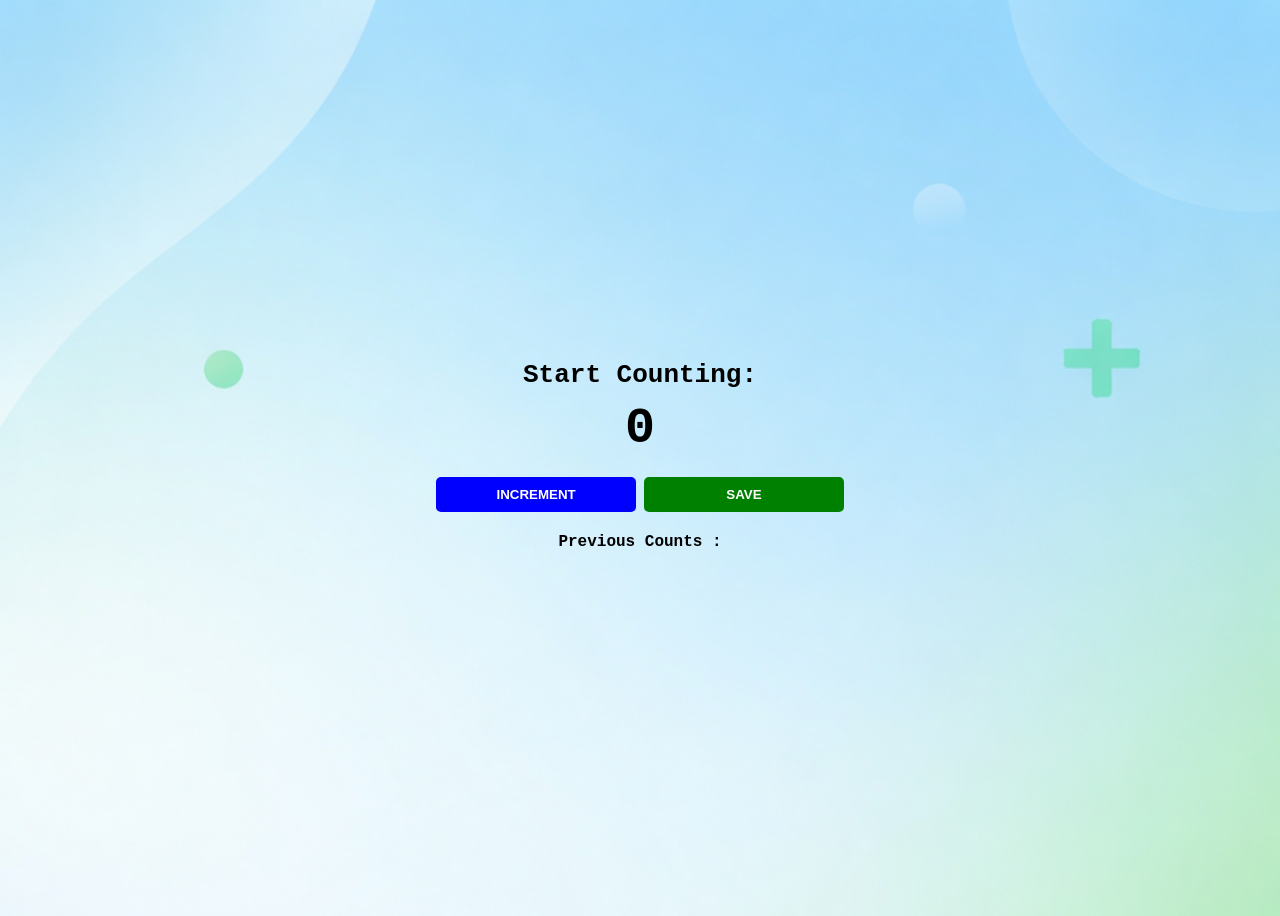
==== index.html @ 8b776897 "first commit of the counter app" ====
<!DOCTYPE html>
<html lang="en">
  <head>
    <meta charset="UTF-8" />
    <meta name="viewport" content="width=device-width, initial-scale=1.0" />
    <title>counterApp</title>
    <link rel="stylesheet" href="style.css" />
  </head>
  <body>
    <div class="counterApp">
      <div>
        <h1>Start Counting:</h1>
        <h2 id="count-el">0</h2>
        <button id="increment-btn" onclick="increment()">INCREMENT</button>
        <button id="save-btn" onclick="save()">SAVE</button>
        <p id="save-el">Previous Counts :</p>
      </div>
    </div>
    <script src="index.js"></script>
  </body>
</html>
---- style.css ----
body {
  background-image: url("image.png");
  background-size: cover;
  font-family: monospace;
  font-weight: bold;
  text-align: center;
}

h1 {
  margin-top: 10px;
  margin-bottom: 10px;
}

h2 {
  font-size: 50px;
  margin-top: 0;
  margin-bottom: 20px;
}

button {
  border: none;
  padding-top: 10px;
  padding-bottom: 10px;
  color: white;
  font-weight: bold;
  width: 200px;
  margin-bottom: 5px;
  border-radius: 5px;
}

#increment-btn {
  background: blue;
}

#save-btn {
  background: green;
}

p {
  font-size: large;
}
div {
  max-width: 100%;
}

.counterApp {
  display: flex;
  height: 100vh;
  justify-content: center;
  align-items: center;
}
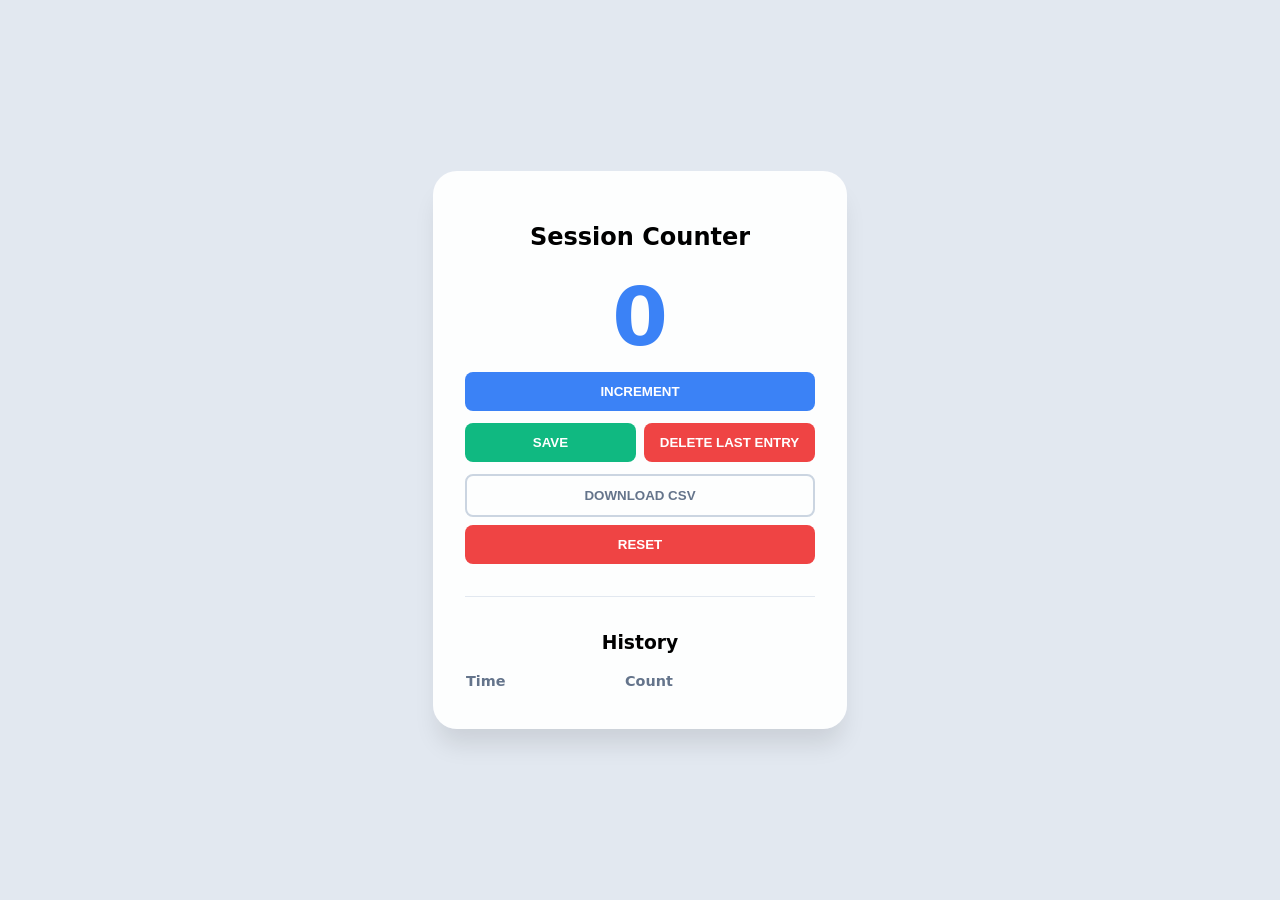
==== commit b3ac7bf3: "feat: refactor counter into logger with storage and csv export" ====
--- a/index.html
+++ b/index.html
@@ -1,21 +1,45 @@
-<!DOCTYPE html>
+<!doctype html>
 <html lang="en">
   <head>
     <meta charset="UTF-8" />
     <meta name="viewport" content="width=device-width, initial-scale=1.0" />
-    <title>counterApp</title>
+    <title>Counter Logger Pro</title>
     <link rel="stylesheet" href="style.css" />
   </head>
   <body>
-    <div class="counterApp">
-      <div>
-        <h1>Start Counting:</h1>
+    <main class="counter-container">
+      <section class="card">
+        <h1>Session Counter</h1>
         <h2 id="count-el">0</h2>
-        <button id="increment-btn" onclick="increment()">INCREMENT</button>
-        <button id="save-btn" onclick="save()">SAVE</button>
-        <p id="save-el">Previous Counts :</p>
-      </div>
-    </div>
+
+        <div class="button-group">
+          <button id="increment-btn" class="btn-primary">INCREMENT</button>
+          <div class="row">
+            <button id="save-btn" class="btn-success">SAVE</button>
+            <button id="delete-btn" class="btn-danger">
+              DELETE LAST ENTRY
+            </button>
+          </div>
+          <button id="download-btn" class="btn-outline">DOWNLOAD CSV</button>
+        </div>
+        <div><button id="reset-btn">RESET</button></div>
+
+        <div class="history-section">
+          <h3>History</h3>
+          <div class="table-wrapper">
+            <table>
+              <thead>
+                <tr>
+                  <th>Time</th>
+                  <th>Count</th>
+                </tr>
+              </thead>
+              <tbody id="table-body"></tbody>
+            </table>
+          </div>
+        </div>
+      </section>
+    </main>
     <script src="index.js"></script>
   </body>
 </html>
--- a/style.css
+++ b/style.css
@@ -1,51 +1,116 @@
+:root {
+  --primary: #3b82f6;
+  --success: #10b981;
+  --danger: #ef4444;
+  --bg: #f8fafc;
+}
+
 body {
-  background-image: url("image.png");
-  background-size: cover;
-  font-family: monospace;
-  font-weight: bold;
+  background: #e2e8f0 url("image.png") no-repeat center center/cover;
+  font-family:
+    system-ui,
+    -apple-system,
+    sans-serif;
+  display: flex;
+  justify-content: center;
+  align-items: center;
+  min-height: 100vh;
+  margin: 0;
+}
+
+.card {
+  background: rgba(255, 255, 255, 0.95);
+  padding: 2rem;
+  border-radius: 1.5rem;
+  box-shadow: 0 20px 25px -5px rgba(0, 0, 0, 0.1);
+  width: 350px;
   text-align: center;
 }
 
-h1 {
-  margin-top: 10px;
-  margin-bottom: 10px;
+h2 {
+  font-size: 5rem;
+  margin: 0.5rem 0;
+  color: var(--primary);
 }
 
-h2 {
-  font-size: 50px;
-  margin-top: 0;
-  margin-bottom: 20px;
+.button-group {
+  display: flex;
+  flex-direction: column;
+  gap: 0.75rem;
+}
+.row {
+  display: flex;
+  gap: 0.5rem;
+}
+.row button {
+  flex: 1;
 }
 
 button {
   border: none;
-  padding-top: 10px;
-  padding-bottom: 10px;
-  color: white;
+  padding: 12px;
+  border-radius: 8px;
   font-weight: bold;
-  width: 200px;
-  margin-bottom: 5px;
-  border-radius: 5px;
+  cursor: pointer;
+  transition: all 0.2s;
 }
 
-#increment-btn {
-  background: blue;
+.btn-primary {
+  background: var(--primary);
+  color: white;
+}
+.btn-success {
+  background: var(--success);
+  color: white;
+}
+.btn-danger {
+  background: var(--danger);
+  color: white;
+}
+.btn-outline {
+  background: transparent;
+  border: 2px solid #cbd5e1;
+  color: #64748b;
 }
 
-#save-btn {
-  background: green;
+button:hover {
+  filter: brightness(90%);
+}
+button:active {
+  transform: scale(0.95);
 }
 
-p {
-  font-size: large;
+.history-section {
+  margin-top: 2rem;
+  border-top: 1px solid #e2e8f0;
+  padding-top: 1rem;
 }
-div {
-  max-width: 100%;
+.table-wrapper {
+  max-height: 200px;
+  overflow-y: auto;
+  margin-top: 1rem;
 }
 
-.counterApp {
-  display: flex;
-  height: 100vh;
-  justify-content: center;
-  align-items: center;
+table {
+  width: 100%;
+  border-collapse: collapse;
+  font-size: 0.9rem;
 }
+th {
+  color: #64748b;
+  text-align: left;
+  padding-bottom: 0.5rem;
+}
+td {
+  padding: 0.5rem 0;
+  border-bottom: 1px solid #f1f5f9;
+  text-align: left;
+}
+
+#reset-btn {
+  background-color: chocolate;
+  background: var(--danger);
+  width: 100%;
+  margin-top: 0.5rem;
+  color: white;
+}
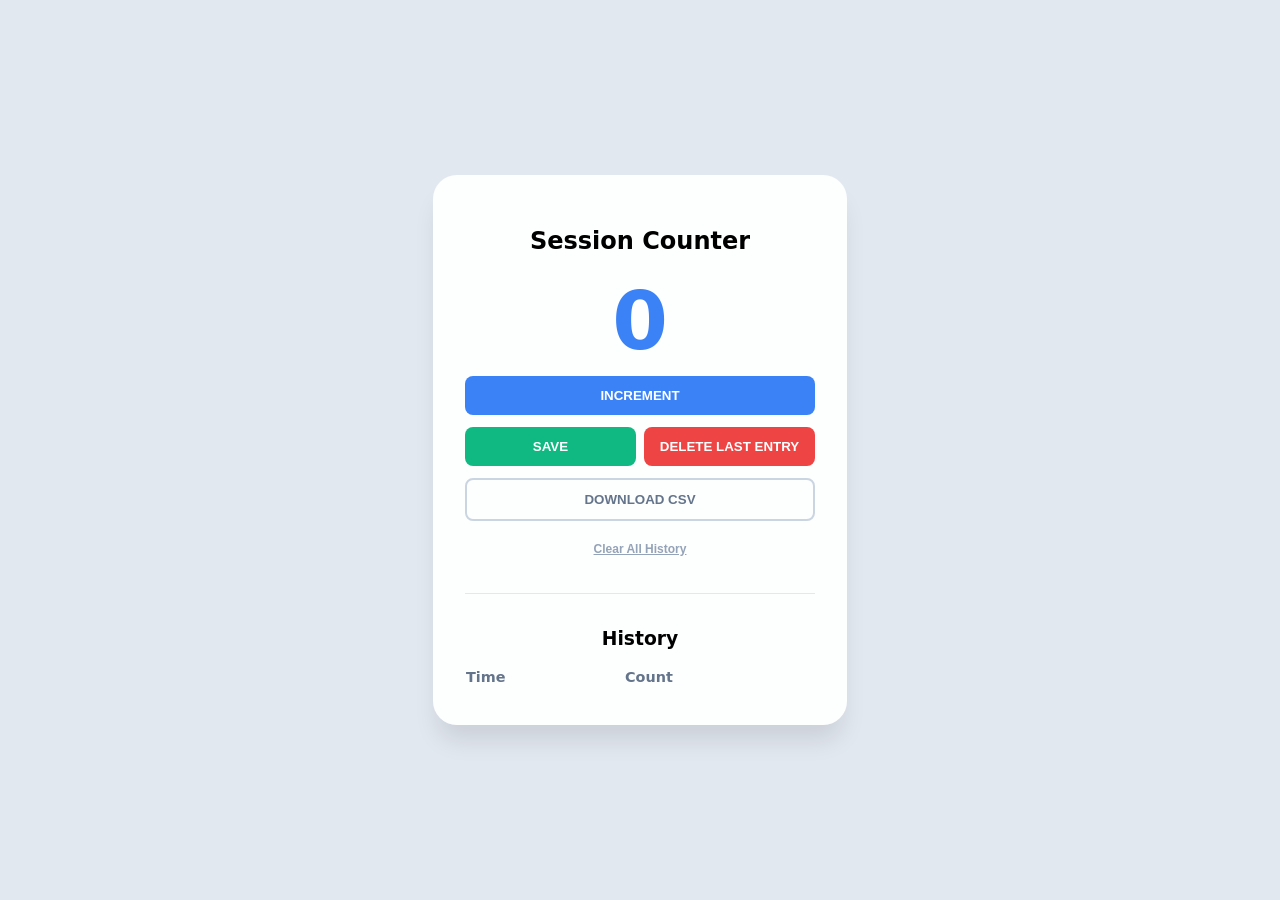
==== commit e97b1fbb: "add readme" ====
--- a/index.html
+++ b/index.html
@@ -22,7 +22,9 @@
           </div>
           <button id="download-btn" class="btn-outline">DOWNLOAD CSV</button>
         </div>
-        <div><button id="reset-btn">RESET</button></div>
+        <div>
+          <button id="reset-btn" class="btn-link">Clear All History</button>
+        </div>
 
         <div class="history-section">
           <h3>History</h3>
--- a/style.css
+++ b/style.css
@@ -107,10 +107,18 @@
   text-align: left;
 }
 
-#reset-btn {
-  background-color: chocolate;
-  background: var(--danger);
-  width: 100%;
-  margin-top: 0.5rem;
-  color: white;
+.btn-link {
+  background: transparent;
+  color: #94a3b8;
+  font-size: 0.75rem;
+  text-decoration: underline;
+  margin-top: 1rem;
+  padding: 5px;
+  border: none;
 }
+
+.btn-link:hover {
+  color: var(--danger);
+  background: transparent;
+  cursor: pointer;
+}
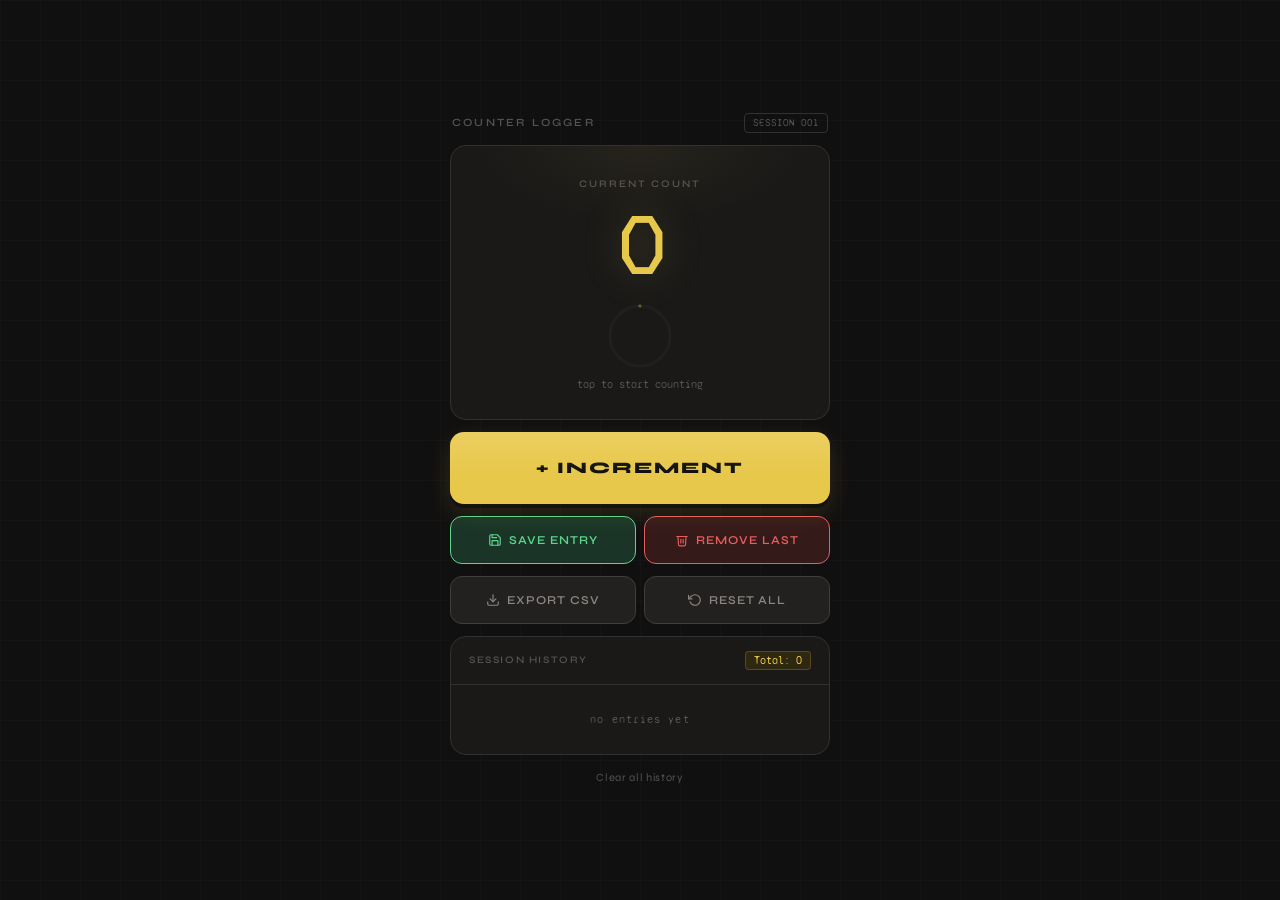
==== commit 776c5d59: "rename html file" ====
--- a/index.html
+++ b/index.html
@@ -3,45 +3,670 @@
   <head>
     <meta charset="UTF-8" />
     <meta name="viewport" content="width=device-width, initial-scale=1.0" />
-    <title>Counter Logger Pro</title>
-    <link rel="stylesheet" href="style.css" />
+    <title>Counter Logger</title>
+    <link
+      href="https://fonts.googleapis.com/css2?family=Syne+Mono&family=Syne:wght@400;600;800&display=swap"
+      rel="stylesheet"
+    />
+    <style>
+      *,
+      *::before,
+      *::after {
+        box-sizing: border-box;
+        margin: 0;
+        padding: 0;
+      }
+
+      :root {
+        --bg: #111010;
+        --surface: #1a1918;
+        --surface2: #232120;
+        --surface3: #2c2a28;
+        --border: #333130;
+        --border2: #403e3c;
+        --text: #f5f0e8;
+        --text2: #8a8580;
+        --text3: #55524f;
+        --accent: #e8c84a;
+        --accent-dim: #2e2810;
+        --green: #5dd68c;
+        --green-dim: #1a3528;
+        --red: #e85d5d;
+        --red-dim: #351a1a;
+        --radius: 12px;
+      }
+
+      html,
+      body {
+        height: 100%;
+      }
+
+      body {
+        background: var(--bg);
+        color: var(--text);
+        font-family: "Syne", sans-serif;
+        display: flex;
+        align-items: center;
+        justify-content: center;
+        min-height: 100vh;
+        padding: 24px;
+        /* subtle grid texture */
+        background-image:
+          linear-gradient(rgba(255, 255, 255, 0.015) 1px, transparent 1px),
+          linear-gradient(
+            90deg,
+            rgba(255, 255, 255, 0.015) 1px,
+            transparent 1px
+          );
+        background-size: 40px 40px;
+      }
+
+      .shell {
+        width: 100%;
+        max-width: 380px;
+        display: flex;
+        flex-direction: column;
+        gap: 12px;
+      }
+
+      /* HEADER */
+      .header {
+        display: flex;
+        align-items: baseline;
+        justify-content: space-between;
+        padding: 0 2px;
+      }
+      .wordmark {
+        font-size: 11px;
+        font-weight: 600;
+        letter-spacing: 0.2em;
+        text-transform: uppercase;
+        color: var(--text3);
+      }
+      .session-badge {
+        font-family: "Syne Mono", monospace;
+        font-size: 10px;
+        color: var(--text3);
+        border: 1px solid var(--border);
+        padding: 3px 8px;
+        border-radius: 4px;
+      }
+
+      /* COUNT DISPLAY */
+      .count-panel {
+        background: var(--surface);
+        border: 1px solid var(--border);
+        border-radius: 16px;
+        padding: 32px 24px 28px;
+        text-align: center;
+        position: relative;
+        overflow: hidden;
+      }
+      .count-panel::before {
+        content: "";
+        position: absolute;
+        inset: 0;
+        background: radial-gradient(
+          ellipse 60% 40% at 50% 0%,
+          rgba(232, 200, 74, 0.06) 0%,
+          transparent 70%
+        );
+        pointer-events: none;
+      }
+      .count-label {
+        font-size: 10px;
+        font-weight: 600;
+        letter-spacing: 0.2em;
+        text-transform: uppercase;
+        color: var(--text3);
+        margin-bottom: 12px;
+      }
+      .count-number {
+        font-family: "Syne Mono", monospace;
+        font-size: 88px;
+        line-height: 1;
+        color: var(--accent);
+        letter-spacing: -4px;
+        transition:
+          transform 0.08s ease,
+          color 0.2s;
+        display: block;
+        text-shadow: 0 0 40px rgba(232, 200, 74, 0.25);
+      }
+      .count-number.bump {
+        animation: bump 0.12s ease;
+      }
+      @keyframes bump {
+        0% {
+          transform: scale(1);
+        }
+        50% {
+          transform: scale(1.06);
+        }
+        100% {
+          transform: scale(1);
+        }
+      }
+      .count-sub {
+        font-family: "Syne Mono", monospace;
+        font-size: 11px;
+        color: var(--text3);
+        margin-top: 10px;
+      }
+
+      /* RING PROGRESS */
+      .ring-wrap {
+        display: flex;
+        justify-content: center;
+        margin: 14px 0 6px;
+      }
+      .ring-svg {
+        opacity: 0.4;
+      }
+      .ring-track {
+        fill: none;
+        stroke: var(--surface3);
+        stroke-width: 3;
+      }
+      .ring-fill {
+        fill: none;
+        stroke: var(--accent);
+        stroke-width: 3;
+        stroke-linecap: round;
+        stroke-dasharray: 188;
+        stroke-dashoffset: 188;
+        transform: rotate(-90deg);
+        transform-origin: center;
+        transition: stroke-dashoffset 0.3s ease;
+      }
+
+      /* INCREMENT BTN */
+      .btn-increment {
+        width: 100%;
+        height: 72px;
+        background: var(--accent);
+        color: #111010;
+        border: none;
+        border-radius: 14px;
+        font-family: "Syne", sans-serif;
+        font-size: 16px;
+        font-weight: 800;
+        letter-spacing: 0.12em;
+        text-transform: uppercase;
+        cursor: pointer;
+        position: relative;
+        overflow: hidden;
+        transition:
+          transform 0.1s,
+          filter 0.15s;
+        box-shadow:
+          0 4px 0 rgba(0, 0, 0, 0.4),
+          0 8px 24px rgba(232, 200, 74, 0.15);
+      }
+      .btn-increment::after {
+        content: "";
+        position: absolute;
+        inset: 0;
+        background: linear-gradient(
+          180deg,
+          rgba(255, 255, 255, 0.12) 0%,
+          transparent 60%
+        );
+        pointer-events: none;
+      }
+      .btn-increment:hover {
+        filter: brightness(1.08);
+      }
+      .btn-increment:active {
+        transform: translateY(3px);
+        box-shadow:
+          0 1px 0 rgba(0, 0, 0, 0.4),
+          0 3px 12px rgba(232, 200, 74, 0.1);
+      }
+
+      /* RIPPLE */
+      .ripple {
+        position: absolute;
+        border-radius: 50%;
+        background: rgba(0, 0, 0, 0.2);
+        transform: scale(0);
+        animation: ripple-out 0.4s ease-out forwards;
+        pointer-events: none;
+      }
+      @keyframes ripple-out {
+        to {
+          transform: scale(4);
+          opacity: 0;
+        }
+      }
+
+      /* ACTION ROW */
+      .action-row {
+        display: grid;
+        grid-template-columns: 1fr 1fr;
+        gap: 8px;
+      }
+      .btn-action {
+        height: 48px;
+        border-radius: var(--radius);
+        border: 1px solid var(--border2);
+        background: var(--surface2);
+        font-family: "Syne", sans-serif;
+        font-size: 12px;
+        font-weight: 600;
+        letter-spacing: 0.08em;
+        text-transform: uppercase;
+        cursor: pointer;
+        color: var(--text2);
+        transition: all 0.15s;
+        display: flex;
+        align-items: center;
+        justify-content: center;
+        gap: 7px;
+      }
+      .btn-action:hover {
+        background: var(--surface3);
+        color: var(--text);
+        border-color: var(--text3);
+      }
+      .btn-action:active {
+        transform: scale(0.97);
+      }
+      .btn-action.save {
+        background: var(--green-dim);
+        border-color: var(--green);
+        color: var(--green);
+      }
+      .btn-action.save:hover {
+        background: #224030;
+      }
+      .btn-action.del {
+        background: var(--red-dim);
+        border-color: var(--red);
+        color: var(--red);
+      }
+      .btn-action.del:hover {
+        background: #442020;
+      }
+
+      .action-row2 {
+        display: grid;
+        grid-template-columns: 1fr 1fr;
+        gap: 8px;
+      }
+
+      /* HISTORY PANEL */
+      .history-panel {
+        background: var(--surface);
+        border: 1px solid var(--border);
+        border-radius: 16px;
+        overflow: hidden;
+      }
+      .history-head {
+        display: flex;
+        align-items: center;
+        justify-content: space-between;
+        padding: 14px 18px;
+        border-bottom: 1px solid var(--border);
+      }
+      .history-title {
+        font-size: 10px;
+        font-weight: 600;
+        letter-spacing: 0.16em;
+        text-transform: uppercase;
+        color: var(--text3);
+      }
+      .total-chip {
+        font-family: "Syne Mono", monospace;
+        font-size: 11px;
+        color: var(--accent);
+        background: var(--accent-dim);
+        border: 1px solid rgba(232, 200, 74, 0.2);
+        padding: 2px 8px;
+        border-radius: 4px;
+      }
+      .history-body {
+        max-height: 180px;
+        overflow-y: auto;
+      }
+      .history-body::-webkit-scrollbar {
+        width: 3px;
+      }
+      .history-body::-webkit-scrollbar-track {
+        background: transparent;
+      }
+      .history-body::-webkit-scrollbar-thumb {
+        background: var(--border2);
+        border-radius: 2px;
+      }
+
+      .entry-row {
+        display: flex;
+        align-items: center;
+        justify-content: space-between;
+        padding: 11px 18px;
+        border-bottom: 1px solid var(--border);
+        animation: fadeSlide 0.2s ease;
+      }
+      .entry-row:last-child {
+        border-bottom: none;
+      }
+      @keyframes fadeSlide {
+        from {
+          opacity: 0;
+          transform: translateY(-4px);
+        }
+        to {
+          opacity: 1;
+          transform: translateY(0);
+        }
+      }
+      .entry-time {
+        font-family: "Syne Mono", monospace;
+        font-size: 11px;
+        color: var(--text3);
+      }
+      .entry-bar-wrap {
+        flex: 1;
+        margin: 0 12px;
+        height: 3px;
+        background: var(--surface3);
+        border-radius: 2px;
+        overflow: hidden;
+      }
+      .entry-bar {
+        height: 100%;
+        background: var(--accent);
+        border-radius: 2px;
+        opacity: 0.4;
+      }
+      .entry-val {
+        font-family: "Syne Mono", monospace;
+        font-size: 14px;
+        font-weight: 400;
+        color: var(--text);
+        min-width: 28px;
+        text-align: right;
+      }
+      .empty-row {
+        padding: 28px;
+        text-align: center;
+        font-family: "Syne Mono", monospace;
+        font-size: 11px;
+        color: var(--text3);
+        letter-spacing: 0.1em;
+      }
+
+      /* FOOTER ROW */
+      .footer-row {
+        display: flex;
+        justify-content: center;
+      }
+      .btn-link {
+        background: none;
+        border: none;
+        font-family: "Syne", sans-serif;
+        font-size: 11px;
+        color: var(--text3);
+        cursor: pointer;
+        letter-spacing: 0.06em;
+        padding: 4px 8px;
+        border-radius: 4px;
+        transition: color 0.15s;
+        text-decoration: none;
+      }
+      .btn-link:hover {
+        color: var(--red);
+      }
+
+      /* ICON SVGs inline */
+      svg.icon {
+        width: 14px;
+        height: 14px;
+        stroke: currentColor;
+        fill: none;
+        stroke-width: 2;
+        stroke-linecap: round;
+        stroke-linejoin: round;
+        flex-shrink: 0;
+      }
+    </style>
   </head>
   <body>
-    <main class="counter-container">
-      <section class="card">
-        <h1>Session Counter</h1>
-        <h2 id="count-el">0</h2>
-
-        <div class="button-group">
-          <button id="increment-btn" class="btn-primary">INCREMENT</button>
-          <div class="row">
-            <button id="save-btn" class="btn-success">SAVE</button>
-            <button id="delete-btn" class="btn-danger">
-              DELETE LAST ENTRY
-            </button>
-          </div>
-          <button id="download-btn" class="btn-outline">DOWNLOAD CSV</button>
+    <div class="shell">
+      <div class="header">
+        <span class="wordmark">Counter Logger</span>
+        <span class="session-badge" id="session-label">SESSION —</span>
+      </div>
+
+      <!-- COUNT DISPLAY -->
+      <div class="count-panel">
+        <p class="count-label">Current Count</p>
+        <span class="count-number" id="count-el">0</span>
+        <div class="ring-wrap">
+          <svg class="ring-svg" width="64" height="64" viewBox="0 0 64 64">
+            <circle class="ring-track" cx="32" cy="32" r="30" />
+            <circle class="ring-fill" id="ring-fill" cx="32" cy="32" r="30" />
+          </svg>
         </div>
-        <div>
-          <button id="reset-btn" class="btn-link">Clear All History</button>
+        <p class="count-sub" id="count-sub">tap to start counting</p>
+      </div>
+
+      <!-- INCREMENT -->
+      <button class="btn-increment" id="increment-btn">
+        <span>+ Increment</span>
+      </button>
+
+      <!-- SAVE / DELETE -->
+      <div class="action-row">
+        <button class="btn-action save" id="save-btn">
+          <svg class="icon" viewBox="0 0 24 24">
+            <path
+              d="M19 21H5a2 2 0 01-2-2V5a2 2 0 012-2h11l5 5v11a2 2 0 01-2 2z"
+            />
+            <polyline points="17 21 17 13 7 13 7 21" />
+            <polyline points="7 3 7 8 15 8" />
+          </svg>
+          Save Entry
+        </button>
+        <button class="btn-action del" id="delete-btn">
+          <svg class="icon" viewBox="0 0 24 24">
+            <polyline points="3 6 5 6 21 6" />
+            <path d="M19 6l-1 14a2 2 0 01-2 2H8a2 2 0 01-2-2L5 6" />
+            <path d="M10 11v6M14 11v6" />
+          </svg>
+          Remove Last
+        </button>
+      </div>
+
+      <div class="action-row2">
+        <button class="btn-action" id="download-btn">
+          <svg class="icon" viewBox="0 0 24 24">
+            <path d="M21 15v4a2 2 0 01-2 2H5a2 2 0 01-2-2v-4" />
+            <polyline points="7 10 12 15 17 10" />
+            <line x1="12" y1="15" x2="12" y2="3" />
+          </svg>
+          Export CSV
+        </button>
+        <button class="btn-action" id="reset-btn">
+          <svg class="icon" viewBox="0 0 24 24">
+            <polyline points="1 4 1 10 7 10" />
+            <path d="M3.51 15a9 9 0 102.13-9.36L1 10" />
+          </svg>
+          Reset All
+        </button>
+      </div>
+
+      <!-- HISTORY -->
+      <div class="history-panel">
+        <div class="history-head">
+          <span class="history-title">Session History</span>
+          <span class="total-chip" id="total-chip">Total: 0</span>
         </div>
-
-        <div class="history-section">
-          <h3>History</h3>
-          <div class="table-wrapper">
-            <table>
-              <thead>
-                <tr>
-                  <th>Time</th>
-                  <th>Count</th>
-                </tr>
-              </thead>
-              <tbody id="table-body"></tbody>
-            </table>
-          </div>
-        </div>
-      </section>
-    </main>
-    <script src="index.js"></script>
+        <div class="history-body" id="history-body"></div>
+      </div>
+
+      <div class="footer-row">
+        <button class="btn-link" id="clear-history-btn">
+          Clear all history
+        </button>
+      </div>
+    </div>
+
+    <script>
+      const countEl = document.getElementById("count-el");
+      const historyBody = document.getElementById("history-body");
+      const totalChip = document.getElementById("total-chip");
+      const countSub = document.getElementById("count-sub");
+      const sessionLabel = document.getElementById("session-label");
+      const ringFill = document.getElementById("ring-fill");
+
+      let count = 0;
+      let entries = JSON.parse(localStorage.getItem("counterEntries") || "[]");
+
+      // Session ID
+      const sessionNum =
+        parseInt(localStorage.getItem("sessionNum") || "0") + 1;
+      localStorage.setItem("sessionNum", sessionNum);
+      sessionLabel.textContent = `SESSION ${String(sessionNum).padStart(3, "0")}`;
+
+      // RING: 0–100 maps to stroke-dashoffset 188–0 (circumference ≈ 188)
+      const CIRC = 188;
+      function updateRing(val, max) {
+        const pct = Math.min(val / Math.max(max, 1), 1);
+        ringFill.style.strokeDashoffset = CIRC - pct * CIRC;
+      }
+
+      function refreshCount() {
+        countEl.textContent = count;
+        const maxSeen = entries.length
+          ? Math.max(...entries.map((e) => e.value), count)
+          : Math.max(count, 1);
+        updateRing(count, maxSeen);
+        if (count === 0) countSub.textContent = "tap to start counting";
+        else if (count < 5) countSub.textContent = "keep going…";
+        else if (count < 20) countSub.textContent = "on a roll";
+        else countSub.textContent = "looking good!";
+      }
+
+      function renderHistory() {
+        const maxVal = entries.length
+          ? Math.max(...entries.map((e) => e.value))
+          : 1;
+        const total = entries.reduce((s, e) => s + e.value, 0);
+        totalChip.textContent = `Total: ${total}`;
+
+        if (!entries.length) {
+          historyBody.innerHTML = '<div class="empty-row">no entries yet</div>';
+          return;
+        }
+
+        historyBody.innerHTML = [...entries]
+          .reverse()
+          .map(
+            (e) => `
+      <div class="entry-row">
+        <span class="entry-time">${e.time}</span>
+        <div class="entry-bar-wrap"><div class="entry-bar" style="width:${Math.round((e.value / maxVal) * 100)}%"></div></div>
+        <span class="entry-val">${e.value}</span>
+      </div>
+    `,
+          )
+          .join("");
+      }
+
+      // INCREMENT with ripple
+      document
+        .getElementById("increment-btn")
+        .addEventListener("click", function (e) {
+          count++;
+          countEl.classList.remove("bump");
+          void countEl.offsetWidth;
+          countEl.classList.add("bump");
+          refreshCount();
+
+          // ripple
+          const btn = this;
+          const r = document.createElement("span");
+          r.className = "ripple";
+          const d = Math.max(btn.offsetWidth, btn.offsetHeight);
+          const rect = btn.getBoundingClientRect();
+          r.style.cssText = `width:${d}px;height:${d}px;left:${e.clientX - rect.left - d / 2}px;top:${e.clientY - rect.top - d / 2}px`;
+          btn.appendChild(r);
+          setTimeout(() => r.remove(), 400);
+        });
+
+      document.getElementById("save-btn").addEventListener("click", () => {
+        if (count === 0) return;
+        const now = new Date();
+        const time = now.toLocaleTimeString([], {
+          hour: "2-digit",
+          minute: "2-digit",
+          second: "2-digit",
+        });
+        entries.push({ time, value: count });
+        count = 0;
+        localStorage.setItem("counterEntries", JSON.stringify(entries));
+        refreshCount();
+        renderHistory();
+      });
+
+      document.getElementById("delete-btn").addEventListener("click", () => {
+        if (!entries.length) return;
+        entries.pop();
+        localStorage.setItem("counterEntries", JSON.stringify(entries));
+        renderHistory();
+      });
+
+      document.getElementById("download-btn").addEventListener("click", () => {
+        if (!entries.length) {
+          return;
+        }
+        let csv =
+          "Time,Count\n" +
+          entries.map((e) => `${e.time},${e.value}`).join("\n");
+        const a = Object.assign(document.createElement("a"), {
+          href: URL.createObjectURL(new Blob([csv], { type: "text/csv" })),
+          download: `counter_${new Date().toLocaleDateString().replace(/\//g, "-")}.csv`,
+        });
+        a.click();
+      });
+
+      document.getElementById("reset-btn").addEventListener("click", () => {
+        if (!confirm("Reset current count and all history?")) return;
+        count = 0;
+        entries = [];
+        localStorage.removeItem("counterEntries");
+        refreshCount();
+        renderHistory();
+      });
+
+      document
+        .getElementById("clear-history-btn")
+        .addEventListener("click", () => {
+          if (!entries.length) return;
+          if (!confirm("Clear all saved entries?")) return;
+          entries = [];
+          localStorage.removeItem("counterEntries");
+          renderHistory();
+        });
+
+      // Keyboard: Space to increment, Enter to save
+      document.addEventListener("keydown", (e) => {
+        if (e.target.tagName === "BUTTON") return;
+        if (e.code === "Space") {
+          e.preventDefault();
+          document.getElementById("increment-btn").click();
+        }
+        if (e.code === "Enter") {
+          e.preventDefault();
+          document.getElementById("save-btn").click();
+        }
+      });
+
+      // Init
+      refreshCount();
+      renderHistory();
+    </script>
   </body>
 </html>
